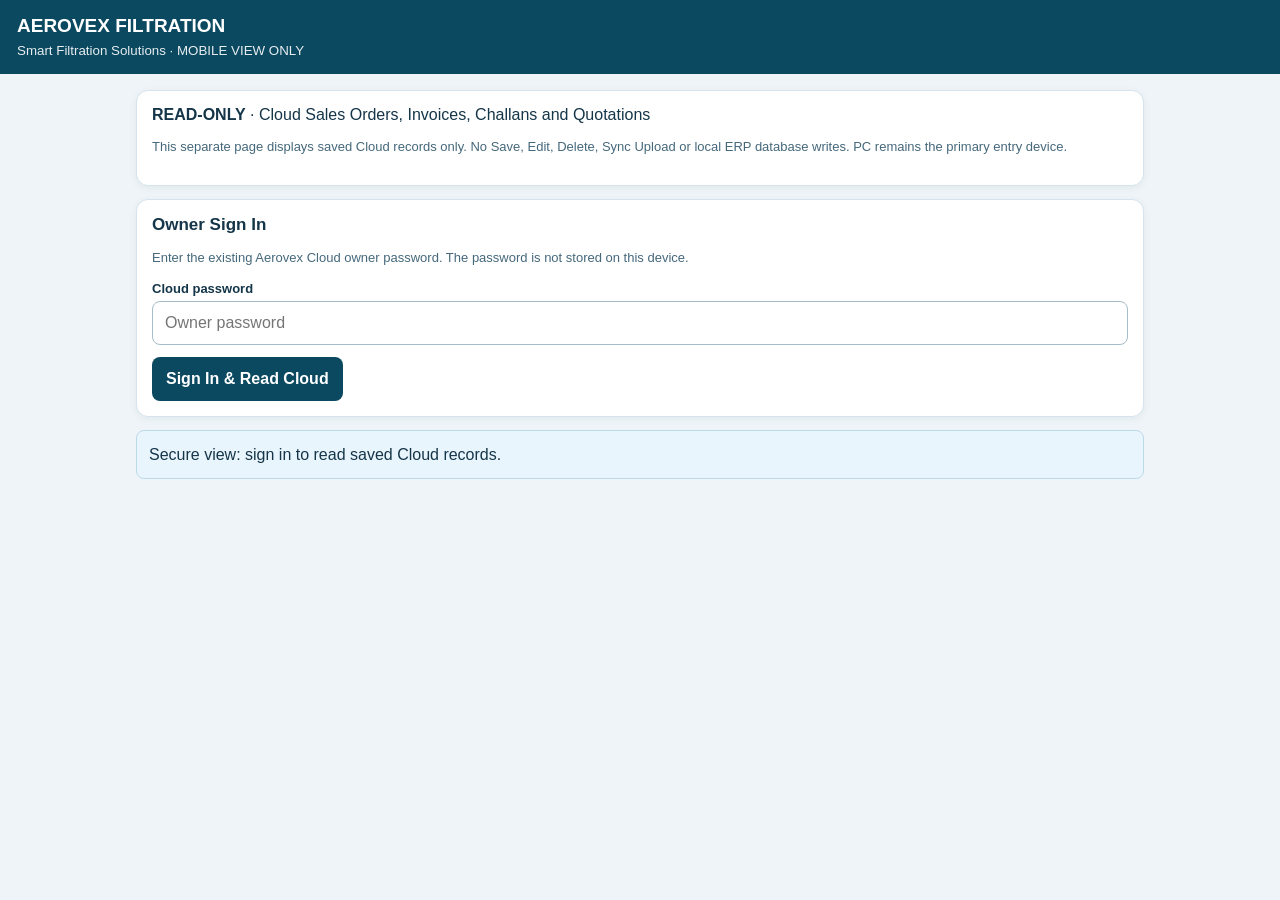
==== mobile-readonly.html @ b7f52cf3 "Add zero-localStorage read-only Aerovex Cloud documents and PDF viewer" ====
<!doctype html>
<html lang="en"><head><meta charset="utf-8"><meta name="viewport" content="width=device-width, initial-scale=1">
<meta name="theme-color" content="#0b4961">
<title>Aerovex | Mobile Read-Only &amp; PDF Viewer</title>
<style>
:root{color-scheme:light;font-family:Arial,Helvetica,sans-serif;color:#153549;background:#eef4f7}
*{box-sizing:border-box}body{margin:0}button,input,select{font:inherit}
header{background:#0b4961;color:white;padding:15px 17px}header h1{font-size:19px;margin:0 0 4px}header small{opacity:.9}
main{max-width:1040px;margin:0 auto;padding:16px}.card{background:#fff;border:1px solid #d4e3ed;border-radius:12px;padding:15px;margin-bottom:13px;box-shadow:0 2px 9px #10394d0e}
h2{font-size:17px;margin:0 0 12px}.hint{font-size:13px;color:#45687b;line-height:1.55}.warning{color:#964b1a}
label{display:block;font-size:13px;font-weight:bold;margin:10px 0 5px}input,select{padding:12px;border:1px solid #a5bdc9;border-radius:8px;width:100%;min-height:44px;background:#fff;color:#16374c}
button{border:0;background:#0b4961;color:#fff;border-radius:8px;padding:12px 14px;min-height:44px;font-weight:bold;cursor:pointer}
button.secondary{background:#546977}button:disabled{opacity:.5;cursor:not-allowed}
.actions{display:flex;align-items:center;gap:9px;flex-wrap:wrap}.actions>*{flex:0 1 auto}
.notice{padding:12px;background:#e9f5fc;border:1px solid #bbdae8;border-radius:8px;margin-top:12px;white-space:pre-wrap;line-height:1.45}
small.muted{color:#5f7a88}.tableWrap{max-width:100%;overflow-x:auto}table{width:100%;border-collapse:collapse;font-size:13px}td,th{border-bottom:1px solid #e1ebf0;text-align:left;padding:10px 7px;vertical-align:top}th{background:#f1f7f9;color:#234c65}td:last-child{text-align:right}.docBtn{padding:7px 10px;min-height:36px}
#previewPanel{display:none}body.preview #app{display:none}body.preview #previewPanel{display:block}
#printActions{position:sticky;top:0;z-index:5;background:#e5f2fa;padding:12px;display:flex;gap:10px;flex-wrap:wrap;border-bottom:1px solid #adc9d6}
#printPaper{background:white;color:#222;max-width:830px;min-height:420px;margin:16px auto;padding:20px;box-shadow:0 3px 12px #183b4a20}
.printDoc{font-size:12px;line-height:1.5;margin:0 auto}.printDoc h1{font-size:22px;margin:0}.printDoc h2{font-size:18px;margin:5px 0;color:#15354c}
.printHeader{border-bottom:2px solid #0b4961;padding-bottom:12px;display:flex;justify-content:space-between;gap:16px}
.printMeta,.printAddresses,.printFoot{display:grid;grid-template-columns:1fr 1fr;gap:12px;margin:12px 0}
.printBox{border:1px solid #b5cbd3;padding:10px;min-height:62px;white-space:pre-wrap;overflow-wrap:anywhere}
.printDoc table{font-size:11px}.printDoc td,.printDoc th{border:1px solid #bdcbd2;padding:7px}.printDoc td:last-child{text-align:left}
.printTotals{margin-left:auto;width:min(280px,100%);margin-top:15px}.printTotals>div{display:flex;justify-content:space-between;border-bottom:1px solid #ccd7dd;padding:6px}
.sign{margin-top:35px;text-align:right}.copyMark{font-weight:bold;text-align:center;letter-spacing:1px;margin-bottom:12px}
.printPage{break-after:page;page-break-after:always}.printPage:last-child{break-after:auto;page-break-after:auto}
@page{size:A4;margin:12mm}
@media print{
html,body{background:white!important;color:#000!important;margin:0!important}
#app,#printActions{display:none!important}
#previewPanel{display:block!important}
#printPaper{max-width:none!important;width:100%!important;margin:0!important;padding:0!important;min-height:0!important;box-shadow:none!important}
.printHeader,.printAddresses,.printFoot{break-inside:avoid}
}
@media(max-width:500px){.printMeta,.printAddresses,.printFoot{grid-template-columns:1fr}.printHeader{flex-direction:column}#printPaper{padding:10px}}
</style></head>
<body>
<div id="app">
<header><h1>AEROVEX FILTRATION</h1><small>Smart Filtration Solutions · MOBILE VIEW ONLY</small></header>
<main>
<section class="card"><strong>READ-ONLY</strong> · Cloud Sales Orders, Invoices, Challans and Quotations
<p class="hint">This separate page displays saved Cloud records only. No Save, Edit, Delete, Sync Upload or local ERP database writes. PC remains the primary entry device.</p></section>
<section id="loginCard" class="card"><h2>Owner Sign In</h2>
<p class="hint">Enter the existing Aerovex Cloud owner password. The password is not stored on this device.</p>
<form id="signin"><label for="password">Cloud password</label><input type="password" id="password" required autocomplete="current-password" placeholder="Owner password">
<div class="actions" style="margin-top:12px"><button type="submit">Sign In &amp; Read Cloud</button></div></form></section>
<section id="records" hidden>
<div class="card"><div class="actions"><button id="refresh" type="button">Refresh from Cloud</button><button class="secondary" id="signout" type="button">Sign Out</button></div>
<div class="notice" id="status" role="status">Not loaded.</div><p class="hint warning">Only documents already uploaded to the Cloud can appear here. If a document is missing, check it on the main PC and do not recreate it blindly.</p></div>
<div class="card"><label for="kind">Document type</label><select id="kind"><option value="invoices">Invoices / Bills</option><option value="salesOrders">Sales Orders</option><option value="challans">Delivery Challans</option><option value="quotations">Quotations</option><option value="purchaseOrders">Purchase Orders</option></select>
<label for="search">Find number, party or date</label><input id="search" placeholder="Search saved documents">
<p class="hint" id="count"></p>
<div class="tableWrap"><table><thead><tr><th>Document</th><th>Date</th><th>Party</th><th>Action</th></tr></thead><tbody id="listing"></tbody></table></div>
</div></section>
<p id="loginStatus" class="notice" role="status">Secure view: sign in to read saved Cloud records.</p>
</main></div>
<section id="previewPanel" aria-label="Printable Document"><div id="printActions"><button id="printNow" type="button">Print / Save as PDF</button><button id="goBack" type="button" class="secondary">Back to Documents</button><span class="hint">Check the visible document first, then choose Save as PDF in Android Print.</span></div><div id="printPaper"></div></section>
<script>
(function(){
'use strict';
const ROOT='https://gfdqzyhhpbhvubpwdxdi.supabase.co',APIKEY='sb_publishable_EXF3rH1gM0bMF6yhGWiUig_XsCa3MrM',OWNER='aerovexfiltration@gmail.com';
const el=id=>document.getElementById(id);
const esc=v=>String(v??'').replace(/[&<>"']/g,c=>({'&':'&amp;','<':'&lt;','>':'&gt;','"':'&quot;',"'":'&#39;'}[c]));
const val=(x,...keys)=>{for(const k of keys){const t=x?.[k];if(t!==undefined&&t!==null&&String(t).trim())return t;}return ''};
const number=v=>{if(v===null||v===undefined||v==='')return '—';const n=Number(v);return Number.isFinite(n)?n.toLocaleString('en-IN',{minimumFractionDigits:2,maximumFractionDigits:2}):String(v)};
const labels={invoices:'TAX INVOICE',salesOrders:'SALES ORDER',challans:'DELIVERY CHALLAN',quotations:'SALES QUOTATION',purchaseOrders:'PURCHASE ORDER'};
const no=(x,i)=>val(x,'documentNo','invoiceNo','quotationNo','poNo','orderNo','no','ref')||('Legacy document #'+(i+1));
let session=null,cloud=null;
async function request(path,options={}){
 const res=await fetch(ROOT+path,{cache:'no-store',...options,headers:{apikey:APIKEY,Accept:'application/json',...(session?.access_token?{Authorization:'Bearer '+session.access_token}:{}),...(options.body?{'Content-Type':'application/json'}:{})}});
 const body=await res.json().catch(()=>null);
 if(!res.ok)throw Error((body?.msg||body?.message||body?.error_description||'HTTP '+res.status));
 return body;
}
function status(msg){el('status').textContent=msg;el('loginStatus').textContent=msg}
async function login(evt){
 evt.preventDefault();const password=el('password').value;const btn=el('signin').querySelector('button');btn.disabled=true;el('loginStatus').textContent='Signing in…';
 try{
  const token=await request('/auth/v1/token?grant_type=password',{method:'POST',body:JSON.stringify({email:OWNER,password})});
  if(!token?.access_token)throw Error('No session received');
  session=token;
  const profile=await request('/auth/v1/user');
  if(String(profile?.email||'').toLowerCase()!==OWNER)throw Error('Owner account does not match');
  session.user=profile;
  el('password').value='';
  el('loginCard').hidden=true;el('records').hidden=false;
  await refresh();
 }catch(e){session=null;el('loginStatus').textContent='Sign-in or Cloud read failed: '+e.message}
 finally{btn.disabled=false}
}
async function refresh(){
 if(!session?.user?.id)return;
 el('refresh').disabled=true;status('Reading latest Cloud snapshot…');
 try{
  const rows=await request('/rest/v1/erp_snapshots?select=payload,updated_at&user_id=eq.'+encodeURIComponent(session.user.id)+'&limit=1');
  if(!Array.isArray(rows)||!rows.length)throw Error('No Cloud snapshot. PC and phone records have NOT been deleted.');
  if(!rows[0].payload||typeof rows[0].payload!=='object')throw Error('Cloud payload unavailable.');
  cloud=rows[0];const d=cloud.payload;
  const counts=['invoices','salesOrders','challans','quotations'].map(k=>labels[k]+': '+(Array.isArray(d[k])?d[k].length:0)).join(' | ');
  status('Cloud last updated: '+new Date(cloud.updated_at).toLocaleString('en-IN')+'. '+counts+'. View-only: no device database write.');
  list();
 }catch(e){status('Cloud read failed: '+e.message+'. Existing PC and phone data untouched.')}
 finally{el('refresh').disabled=false}
}
function list(){
 const kind=el('kind').value,source=Array.isArray(cloud?.payload?.[kind])?cloud.payload[kind]:[],q=el('search').value.trim().toLowerCase();
 const rows=source.map((x,i)=>({x,i})).filter(({x,i})=>[no(x,i),x.party,x.customerName,x.billToName,x.supplierName,x.date].some(v=>String(v??'').toLowerCase().includes(q))).reverse();
 el('count').textContent='Showing '+rows.length+' of '+source.length+' saved '+labels[kind].toLowerCase()+' records.';
 const body=el('listing');body.textContent='';
 for(const {x,i} of rows.slice(0,150)){
  const tr=document.createElement('tr');
  for(const field of [no(x,i),x.date||'—',val(x,'party','billToName','customerName','supplierName')||'—']){
   const td=document.createElement('td');td.textContent=String(field);tr.appendChild(td);
  }
  const td=document.createElement('td'),btn=document.createElement('button');
  btn.type='button';btn.className='docBtn';btn.textContent='View / PDF';btn.onclick=()=>preview(kind,i);
  td.appendChild(btn);tr.appendChild(td);body.appendChild(tr);
 }
 if(rows.length>150)el('count').textContent+=' Refine search for older entries.';
}
function box(title,content){return '<div class="printBox"><b>'+esc(title)+'</b><div>'+esc(content||'Not recorded').replace(/\n/g,'<br>')+'</div></div>'}
function docHTML(kind,x,i,mark=''){
 const privateDoc=kind==='salesOrders'||kind==='challans';
 const company=cloud?.payload?.companySettings||{};
 const docTitle=labels[kind],docNumber=no(x,i);
 const items=Array.isArray(x.items)&&x.items.length?x.items:[x];
 const cols=privateDoc?5:7;
 const rows=items.map((item,n)=>'<tr><td>'+String(n+1)+'</td><td>'+esc(val(item,'description','name','product','item')||'—')+'</td><td>'+esc(val(item,'hsn','hsnCode')||val(x,'hsn','hsnCode')||'—')+'</td><td>'+esc(item.qty??'—')+'</td><td>'+esc(val(item,'unit','uom')||'—')+'</td>'+(privateDoc?'':'<td>'+esc(number(item.rate))+'</td><td>'+esc(number(val(item,'taxable','amount')) )+'</td>')+'</tr>').join('');
 const billName=val(x,'billToName','party','customerName','name','supplierName'),shipName=val(x,'shipToName')||billName;
 const amountTable=privateDoc?'':('<div class="printTotals">'+[['Taxable Value',val(x,'taxable')],['GST',val(x,'gst')],['IGST',val(x,'igst')],['CGST',val(x,'cgst')],['SGST',val(x,'sgst')],['Grand Total',val(x,'total','amount')]].filter(([k,v])=>k==='Grand Total'||v!==''&&v!==null&&v!==undefined).map(([k,v])=>'<div><b>'+esc(k)+'</b><b>'+esc(number(v))+'</b></div>').join('')+'</div>');
 return '<article class="printDoc"><div class="copyMark">'+esc(mark)+'</div><div class="printHeader"><div><h1>AEROVEX FILTRATION</h1><div>Smart Filtration Solutions</div><div>GSTIN: '+esc(val(company,'gstin','companyGstin')||'Verify company GSTIN')+'</div></div><div><h2>'+esc(docTitle)+'</h2><strong>'+esc(docNumber)+'</strong></div></div>'+
 '<div class="printMeta">'+box('Document Date',x.date)+box('PO / Reference',val(x,'poRef','ref'))+'</div>'+
 '<div class="printAddresses">'+box(kind==='purchaseOrders'?'SUPPLIER':'BILL TO',billName+'\n'+val(x,'billToAddress','billingAddress','address')+'\nGSTIN: '+val(x,'billToGstin','gstin'))+box('SHIP TO',shipName+'\n'+val(x,'shipToAddress','shippingAddress','deliveryAddress','deliveryLocation'))+'</div>'+
 '<table><thead><tr><th>NO.</th><th>DESCRIPTION</th><th>HSN</th><th>QTY</th><th>UOM</th>'+(privateDoc?'':'<th>RATE</th><th>VALUE</th>')+'</tr></thead><tbody>'+rows+'</tbody></table>'+
 amountTable+'<div class="printFoot">'+box('Delivery / Terms',val(x,'delivery','payment','remarks'))+box('Dispatch / Reference',val(x,'shippingInstructions','dispatchInstructions','sourceSalesOrder'))+'</div>'+
 '<div class="sign">For AEROVEX FILTRATION<br><br><br>Authorized Signatory</div>'+
 '<p style="font-size:10px;color:#555">Values and details are from the saved Cloud document. Verify HSN, tax and addresses before issue.</p></article>';
}
function preview(kind,i){
 const x=cloud?.payload?.[kind]?.[i];if(!x)return status('Document missing in latest Cloud read. Refresh first.');
 const copies=kind==='invoices'?['ORIGINAL','DUPLICATE','TRIPLICATE']:kind==='challans'?['ORIGINAL','DUPLICATE']:[''];
 el('printPaper').innerHTML=copies.map(mark=>'<div class="printPage">'+docHTML(kind,x,i,mark)+'</div>').join('');
 document.title=no(x,i)+' — Aerovex PDF';
 document.body.classList.add('preview');
 window.scrollTo(0,0);
}
el('signin').addEventListener('submit',login);
el('refresh').onclick=refresh;
el('kind').onchange=list;el('search').oninput=list;
el('signout').onclick=()=>{session=null;cloud=null;el('records').hidden=true;el('loginCard').hidden=false;el('password').value='';el('loginStatus').textContent='Signed out. No ERP data saved to phone storage.'};
el('goBack').onclick=()=>{document.body.classList.remove('preview');el('printPaper').textContent='';document.title='Aerovex | Mobile Read-Only & PDF Viewer'};
el('printNow').onclick=()=>{if(!document.body.classList.contains('preview')||!el('printPaper').textContent.trim())return alert('Open a document first.');window.print()};
})();
</script></body></html>
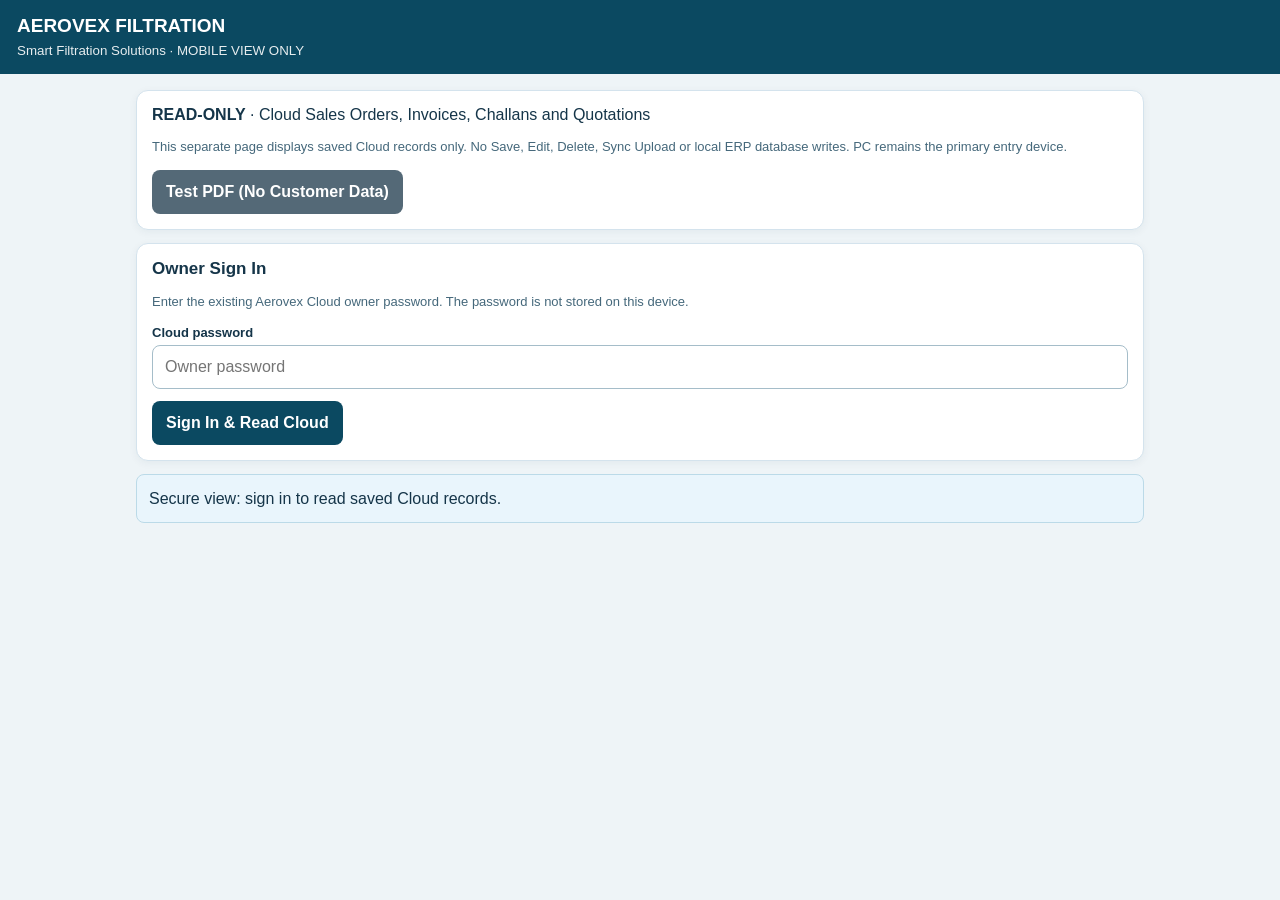
==== commit dafe07ae: "Add independent A4 print test to mobile read-only viewer" ====
--- a/mobile-readonly.html
+++ b/mobile-readonly.html
@@ -40,7 +40,7 @@
 <header><h1>AEROVEX FILTRATION</h1><small>Smart Filtration Solutions · MOBILE VIEW ONLY</small></header>
 <main>
 <section class="card"><strong>READ-ONLY</strong> · Cloud Sales Orders, Invoices, Challans and Quotations
-<p class="hint">This separate page displays saved Cloud records only. No Save, Edit, Delete, Sync Upload or local ERP database writes. PC remains the primary entry device.</p></section>
+<p class="hint">This separate page displays saved Cloud records only. No Save, Edit, Delete, Sync Upload or local ERP database writes. PC remains the primary entry device.</p><button type="button" id="printTest" class="secondary">Test PDF (No Customer Data)</button></section>
 <section id="loginCard" class="card"><h2>Owner Sign In</h2>
 <p class="hint">Enter the existing Aerovex Cloud owner password. The password is not stored on this device.</p>
 <form id="signin"><label for="password">Cloud password</label><input type="password" id="password" required autocomplete="current-password" placeholder="Owner password">
@@ -145,6 +145,7 @@
  document.body.classList.add('preview');
  window.scrollTo(0,0);
 }
+el('printTest').onclick=()=>{el('printPaper').innerHTML='<div class="printPage"><article class="printDoc"><div class="printHeader"><div><h1>AEROVEX FILTRATION</h1>Smart Filtration Solutions</div><div><h2>A4 PRINT TEST</h2>No customer data</div></div><p style="padding:40px 0">If this text is visible in the Android print preview, the standalone print route is working.</p><p>Test only. No invoice, order or stock was modified.</p></article></div>';document.body.classList.add('preview');document.title='Aerovex A4 Print Test';window.scrollTo(0,0)};
 el('signin').addEventListener('submit',login);
 el('refresh').onclick=refresh;
 el('kind').onchange=list;el('search').oninput=list;
